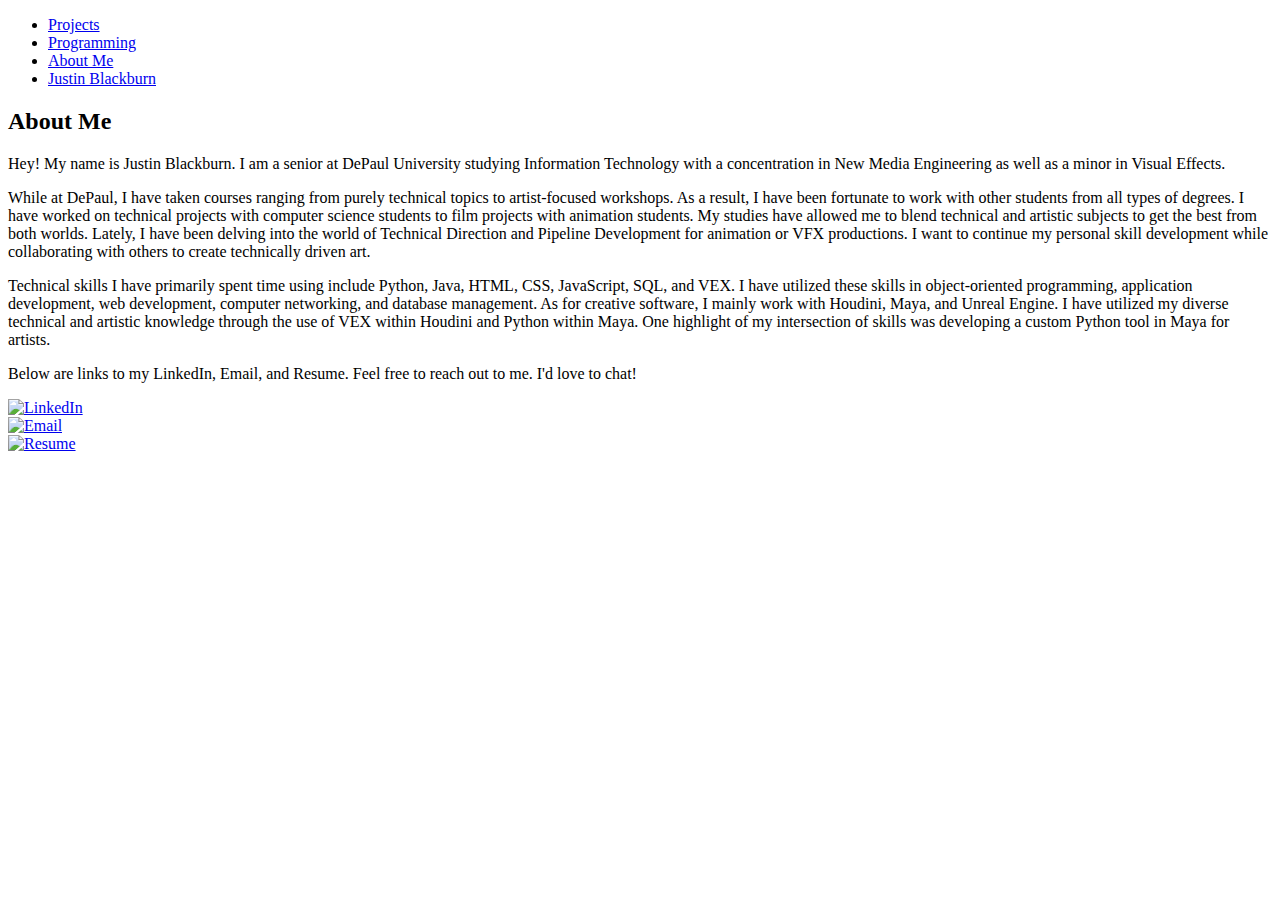
==== about_me.html @ 6c87ebe1 "Add files via upload" ====
<!DOCTYPE html>
<html lang="en">
<head>
    <meta charset="UTF-8">
    <meta http-equiv="X-UA-Compatible" content="IE=edge">
    <meta name="viewport" content="width=device-width, initial-scale=1.0">

    <title>Justin Blackburn | About Me</title>
    <link href="css/style.css" rel="stylesheet">
</head>
<body>
    <!-- header -->
    <header>
        <nav class="nav">
            <div class="navbar">
                <ul class="tabs">
                    <div class="left-container">
                        <li class="left">
                            <a href="index.html">Projects</a>
                        </li>
                        <li class="left">
                            <a href = "https://github.com/justinbdean" target = "_blank">Programming</a>
                        </li>
                        <li class="left">
                            <a href="about_me.html">About Me</a>
                        </li>
                    </div>
                    <div class = "spacer"></div>
                    <li class="center">
                        <a href="index.html">Justin Blackburn</a>
                    </li>
                    <div class="spacer"></div>
                </ul>
            </div>
        </nav>
    </header>
    <!-- text -->
    <section class="main">
        <div class = "me">
            <h2>
                About Me
            </h2>
        </div>
        <div class = 'me-text'>
            <p>
                Hey! My name is Justin Blackburn. I am a senior at DePaul University studying Information Technology with a concentration in New Media Engineering as well as a minor in Visual Effects.         
            </p>
            <p>
                While at DePaul, I have taken courses ranging from purely technical topics to artist-focused workshops. As a result, I have been fortunate to work with other students from all types of degrees. I have worked on technical projects with computer science students to film projects with animation students. My studies have allowed me to blend technical and artistic subjects to get the best from both worlds. Lately, I have been delving into the world of Technical Direction and Pipeline Development for animation or VFX productions. I want to continue my personal skill development while collaborating with others to create technically driven art. 
            </p>
            <p>
                Technical skills I have primarily spent time using include Python, Java, HTML, CSS, JavaScript, SQL, and VEX. I have utilized these skills in object-oriented programming, application development, web development, computer networking, and database management. As for creative software, I mainly work with Houdini, Maya, and Unreal Engine. I have utilized my diverse technical and artistic knowledge through the use of VEX within Houdini and Python within Maya. One highlight of my intersection of skills was developing a custom Python tool in Maya for artists. 
            </p>       
            <p>
                Below are links to my LinkedIn, Email, and Resume. Feel free to reach out to me. I'd love to chat!
            </p>
        </div>
    </section>
    <section class = "bottom">
        <li>
            <div class = "linkedin">
                <a href = "http://www.linkedin.com/in/justindblackburn" target = "_blank">
                    <img src="/img/In-White-96@2x.png" alt = "LinkedIn" title="LinkedIn" width="35" height="35">
                </a>
            </div>
        </li>
        <li>
            <div class = "mail">
                <a href="mailto:justin.dblackburn14@gmail.com" title = "Email" >
                    <img src="/img/icons8-email-100.png" alt = "Email" title = "Email" width = "35", height="35">
                </a>
            </div>
        </li>
        <li>
            <div class = "resume">
                <a href = "misc/Blackburn_Resume_24.pdf" download="Justin_Blackburn_Resume">
                    <img src="/img/icons8-file-100.png" alt = "Resume" title = "Resume" width = "35", height="35">
                </a>
            </div>
        </li>
    </section>
</body>
<script src="js/scripts.js"></script>
</html>
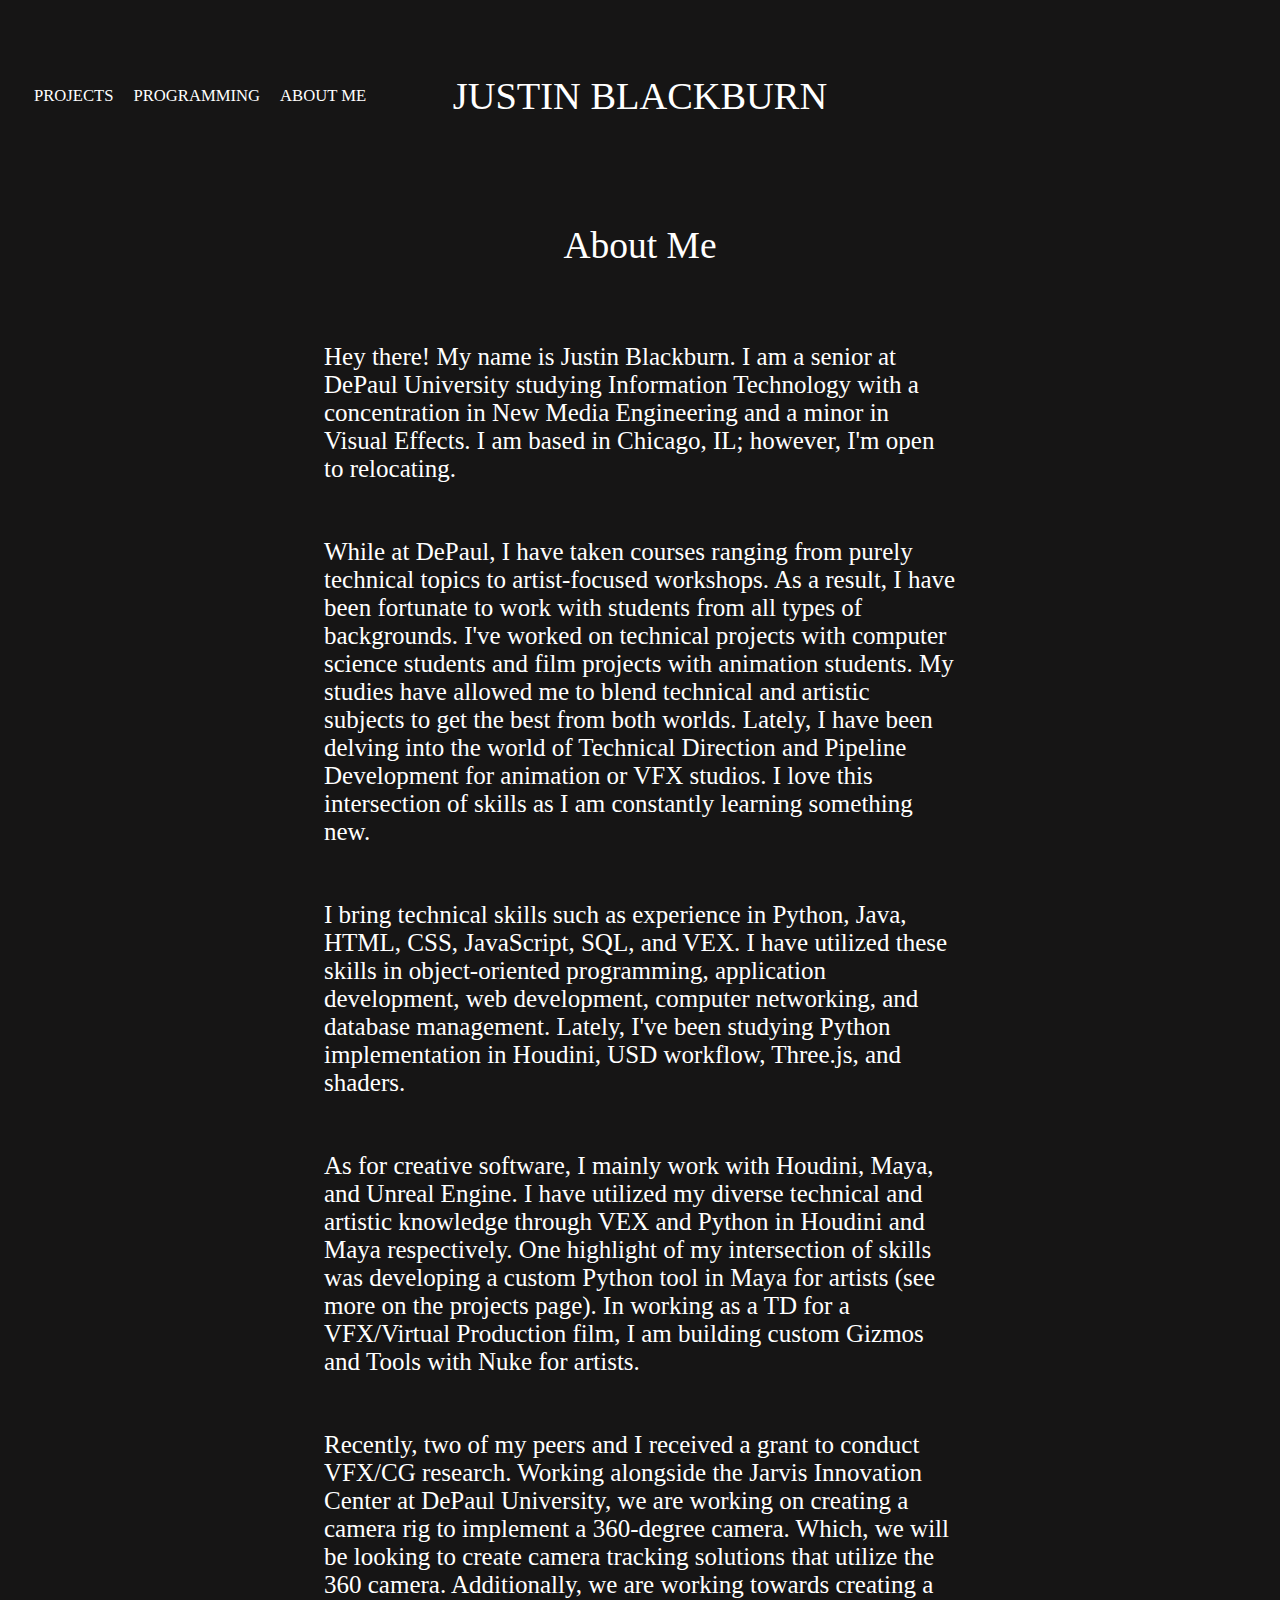
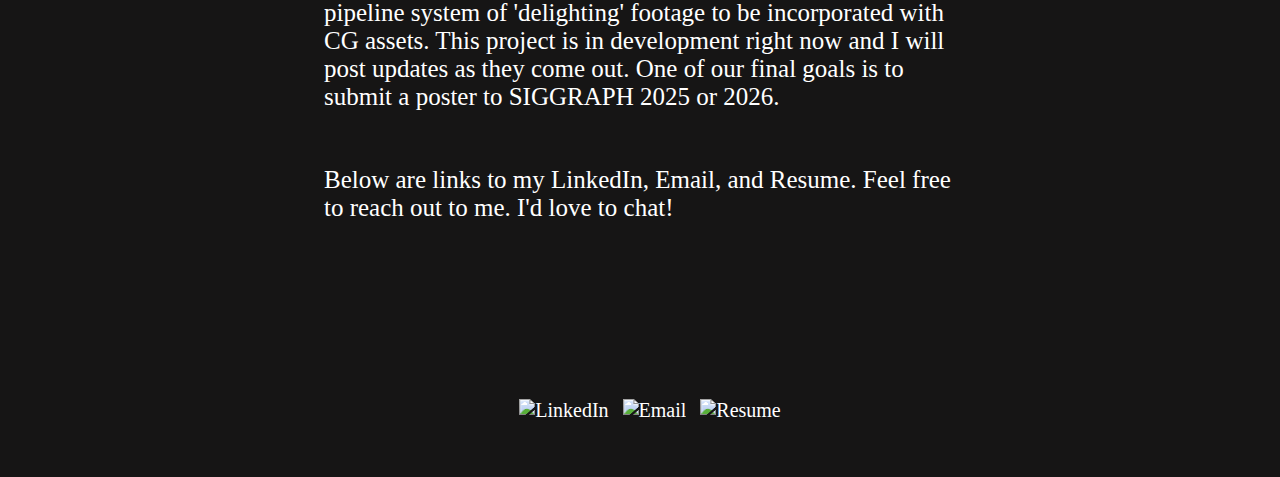
==== commit 9673be03: "Add files via upload" ====
--- a/about_me.html
+++ b/about_me.html
@@ -42,18 +42,19 @@
             </h2>
         </div>
         <div class = 'me-text'>
-            <p>
-                Hey! My name is Justin Blackburn. I am a senior at DePaul University studying Information Technology with a concentration in New Media Engineering as well as a minor in Visual Effects.         
+            <p>Hey there! My name is Justin Blackburn. I am a senior at DePaul University studying Information Technology with a concentration in New Media Engineering and a minor in Visual Effects. I am based in Chicago, IL; however, I'm open to relocating.</p>
+
+            <p>While at DePaul, I have taken courses ranging from purely technical topics to artist-focused workshops. As a result, I have been fortunate to work with students from all types of backgrounds. I've worked on technical projects with computer science students and film projects with animation students. My studies have allowed me to blend technical and artistic subjects to get the best from both worlds. Lately, I have been delving into the world of Technical Direction and Pipeline Development for animation or VFX studios. I love this intersection of skills as I am constantly learning something new. </p>
+
+            <p>I bring technical skills such as experience in Python, Java, HTML, CSS, JavaScript, SQL, and VEX. I have utilized these skills in object-oriented programming, application development, web development, computer networking, and database management. Lately, I've been studying Python implementation in Houdini, USD workflow, Three.js, and shaders. </p>
+
+            <p>As for creative software, I mainly work with Houdini, Maya, and Unreal Engine. I have utilized my diverse technical and artistic knowledge through VEX and Python in Houdini and Maya respectively. One highlight of my intersection of skills was developing a custom Python tool in Maya for artists (see more on the projects page). In working as a TD for a VFX/Virtual Production film, I am building custom Gizmos and Tools with Nuke for artists. </p>
+
+            <p> 
+                Recently, two of my peers and I received a grant to conduct VFX/CG research. Working alongside the Jarvis Innovation Center at DePaul University, we are working on creating a camera rig to implement a 360-degree camera. Which, we will be looking to create camera tracking solutions that utilize the 360 camera. Additionally, we are working towards creating a pipeline system of 'delighting' footage to be incorporated with CG assets. This project is in development right now and I will post updates as they come out. One of our final goals is to submit a poster to SIGGRAPH 2025 or 2026. 
             </p>
-            <p>
-                While at DePaul, I have taken courses ranging from purely technical topics to artist-focused workshops. As a result, I have been fortunate to work with other students from all types of degrees. I have worked on technical projects with computer science students to film projects with animation students. My studies have allowed me to blend technical and artistic subjects to get the best from both worlds. Lately, I have been delving into the world of Technical Direction and Pipeline Development for animation or VFX productions. I want to continue my personal skill development while collaborating with others to create technically driven art. 
-            </p>
-            <p>
-                Technical skills I have primarily spent time using include Python, Java, HTML, CSS, JavaScript, SQL, and VEX. I have utilized these skills in object-oriented programming, application development, web development, computer networking, and database management. As for creative software, I mainly work with Houdini, Maya, and Unreal Engine. I have utilized my diverse technical and artistic knowledge through the use of VEX within Houdini and Python within Maya. One highlight of my intersection of skills was developing a custom Python tool in Maya for artists. 
-            </p>       
-            <p>
-                Below are links to my LinkedIn, Email, and Resume. Feel free to reach out to me. I'd love to chat!
-            </p>
+
+            <p>Below are links to my LinkedIn, Email, and Resume. Feel free to reach out to me. I'd love to chat!</p>
         </div>
     </section>
     <section class = "bottom">
--- a/css/style.css
+++ b/css/style.css
@@ -0,0 +1,481 @@
+/* header */
+header {
+    height: 150px;
+    padding-top: 20px;
+}
+
+a {
+    text-decoration: none;
+    color: rgb(255, 255, 255);
+}
+a:visited{
+    text-decoration: none;
+}
+
+a:hover{
+    font-weight: bold;
+}
+
+.tabs {
+    display: flex;
+    justify-content: space-between;
+    list-style-type: none;
+    font-family: serif, sans-serif;
+    align-items: center;
+    padding-left: 1em;
+}
+
+.tabs .left-container {
+    display: flex;
+}
+
+.tabs li {
+    cursor: pointer;
+    padding: 10px 10px 10px 10px ;
+    text-transform: uppercase;
+    font-size: 1.3vw;
+}
+
+.tabs li.left {
+    text-align: center;
+}
+
+.tabs li.center {
+    text-align: center;
+    position: absolute;
+    left: 50%;
+    transform: translateX(-50%);
+    font-size: 3vw;
+}
+
+.tabs .spacer {
+    flex-grow: 1;
+}
+
+
+title {
+    text-align: center;
+}
+
+
+.navbar {
+    padding-top: 2em;
+}
+
+/* Main*/
+
+body {
+    
+    background-color: rgb(22, 21, 21);
+    color: rgb(255, 255, 255);
+    padding-bottom: 2.5rem;
+    
+}
+
+h2 {
+    text-align: center;
+    font-family:serif;
+    font-weight: normal;
+}
+
+p {
+    font-size: 25px;
+    font-family: serif;
+    margin: 0;
+    padding-left: 25%;
+    padding-right: 25%;
+    padding-top: 5px;
+    padding-bottom: 2em;
+    text-align: left;
+}
+
+
+.me {
+    font-size: 25px;
+    padding-top: 15px;
+    margin-bottom: 1em;
+    padding-bottom: 15px;
+}
+
+.me-text {
+    color: white;
+    font-size: 20px;
+    padding-bottom: 2em;
+}
+.email { 
+    font-family: 'Trebuchet MS', 'Lucida Sans Unicode', 'Lucida Grande', 'Lucida Sans', Arial, sans-serif;
+    color: gray;
+    font-weight: bold;
+}
+
+.about_proj {
+    font-size: 30px;
+}
+
+.proj_text {
+    font-weight: normal;
+    font-size: 25px;
+    margin: 10px;
+    margin-top: 10px;
+    padding-top: 40px;
+    text-align: left;
+}
+
+.proj_software {
+    font-size: 15px;
+    text-align: center;
+    font-family: serif;
+    margin: 10px;
+    margin-bottom: 15px;
+}
+
+/* images */
+
+.gallery {
+    display: grid;
+    grid-template-columns: repeat(6, 1fr);
+    grid-template-rows: repeat(4, 1fr);
+    gap: 10px;
+    width: 98%;
+    max-width: none;
+    padding-left: 1em;
+    padding-right: 1em;
+}
+
+.gallery_tool {
+    display: grid;
+    grid-template-columns: repeat(2, 1fr);
+    grid-template-rows: repeat(1, 1fr);
+    gap: 10px;
+    width: 98%;
+    max-width: none;
+    padding-left: 1em;
+    padding-right: 1em;
+}
+
+.gallery_ue {
+    display: grid;
+    grid-template-columns: repeat(3, 1fr);
+    grid-template-rows: repeat(1, 1fr);
+    gap: 10px;
+    width: 98%;
+    max-width: none;
+    padding-left: 1em;
+    padding-right: 1em;
+    padding-bottom: 3em;
+}
+
+.gallery_ue2 {
+    display: grid;
+    grid-template-columns: repeat(2, 1fr);
+    grid-template-rows: repeat(1, 1fr);
+    gap: 10px;
+    width: 98%;
+    max-width: none;
+    padding-left: 1em;
+    padding-right: 1em;
+    padding-bottom: 3em;
+}
+
+
+.gallery_vp {
+    display: grid;
+    grid-template-columns: repeat(2, 1fr);
+    grid-template-rows: repeat(2, 1fr);
+    gap: 10px;
+    width: 98%;
+    max-width: none;
+    padding-left: 1em;
+    padding-right: 1em;
+    padding-bottom: 3em;
+}
+
+.gallery_flower {
+    display: grid;
+    grid-template-columns: repeat(3, 1fr);
+    grid-template-rows: repeat(2, 1fr);
+    gap: 10px;
+    width: 98%;
+    max-width: none;
+    padding-left: 1em;
+    padding-right: 1em;
+    padding-bottom: 3em;
+}
+
+.gallery_wine {
+    display: grid;
+    grid-template-columns: repeat(3, 1fr);
+    grid-template-rows: repeat(1, 1fr);
+    gap: 10px;
+    width: 98%;
+    max-width: none;
+    padding-left: 1em;
+    padding-right: 1em;
+    padding-bottom: 3em;
+}
+
+.gallery_tool {
+    display: grid;
+    grid-template-columns: repeat(2, 1fr);
+    grid-template-rows: repeat(1, 1fr);
+    gap: 10px;
+    width: 98%;
+    max-width: none;
+    padding-left: 1em;
+    padding-right: 1em;
+}
+
+.wine1 {
+    grid-column-start: 1;
+    grid-column-end: 1;
+    grid-row-start: 1;
+    grid-row-end: 1;
+    position: relative;
+    overflow: hidden;
+}
+
+.wine3 {
+    grid-column-start: 2;
+    grid-column-end: 2;
+    grid-row-start: 1;
+    grid-row-end: 1;
+    position: relative;
+    overflow: hidden;
+}
+
+.wine4 {
+    grid-column-start: 3;
+    grid-column-end: 3;
+    grid-row-start: 1;
+    grid-row-end: 1;
+    position: relative;
+    overflow: hidden;
+}
+
+
+.gallery__img {
+    width: 100%;
+    height: 100%;
+    object-fit: cover;
+    display: block;
+} 
+
+.tool1 {
+    grid-column-start: 1;
+    grid-column-end: 1;
+    grid-row-start: 1;
+    grid-row-end: 1;
+    display: flex;
+    justify-content: self;
+    padding: 2rem;
+}
+
+.tool2 {
+    grid-column-start: 2;
+    grid-column-end: 2;
+    grid-row-start: 1;
+    grid-row-end: 1;
+    display: flex;
+    justify-content: center;
+    padding: 2rem;
+}
+
+.tool_vid_container {
+    display: flex;
+    justify-content: center;
+    align-items: center;
+}
+
+.tool_vid {
+    position:relative;
+    justify-content: center;
+    width: 75%;
+    
+}
+
+.video {
+    display: flex;
+    justify-content: center;
+    padding: 2rem;
+}
+
+
+.overlay {
+    position: absolute;
+    top: 0;
+    left: 0;
+    width: 100%;
+    height: 100%;
+    background-color: rgba(0, 0, 0, 0.5); /* Adjust opacity here */
+    color: white;
+    font-family: serif;
+    font-size: 20px;
+    display: flex;
+    align-items: center;
+    justify-content: center;
+    opacity: 0;
+    pointer-events: none; /* Prevent overlay from blocking hover */
+    transition: opacity 0.3s ease;
+}
+
+.gallery__item--1 {
+    grid-column-start: 1;
+    grid-column-end: 3;
+    grid-row-start: 1;
+    grid-row-end: 3;
+    position: relative;
+    overflow: hidden;
+}
+
+.gallery__item--1 img {
+    transition: opacity 0.3s ease;
+}
+
+.gallery__item--1:hover img {
+    opacity: .3;
+}
+
+.gallery__item--1:hover .overlay {
+    opacity: 1;
+}
+
+.gallery__item--2 {
+    grid-column-start: 3;
+    grid-column-end: 5;
+    grid-row-start: 1;
+    grid-row-end: 3;
+    position: relative;
+    overflow: hidden;
+}
+
+.gallery__item--2 img {
+    transition: opacity 0.3s ease;
+}
+
+.gallery__item--2:hover img {
+    opacity: .3;
+}
+
+.gallery__item--2:hover .overlay {
+    opacity: 1;
+}
+
+.gallery__item--3 {
+    grid-column-start: 5;
+    grid-column-end: 7;
+    grid-row-start: 1;
+    grid-row-end: 3;
+    position: relative;
+    overflow: hidden;
+}
+
+.gallery__item--3 img {
+    transition: opacity 0.3s ease;
+}
+
+.gallery__item--3:hover img {
+    opacity: .3;
+}
+
+.gallery__item--3:hover .overlay {
+    opacity: 1;
+}
+.gallery__item--4 {
+    grid-column-start: 1;
+    grid-column-end: 3;
+    grid-row-start: 3;
+    grid-row-end: 5;
+    position: relative;
+    overflow: hidden;
+}
+
+.gallery__item--4 img {
+    transition: opacity 0.3s ease;
+}
+
+.gallery__item--4:hover img {
+    opacity: .3;
+}
+
+.gallery__item--4:hover .overlay {
+    opacity: 1;
+}
+
+.gallery__item--5 {
+    grid-column-start: 3;
+    grid-column-end: 5;
+    grid-row-start: 3;
+    grid-row-end: 5;
+    position: relative;
+    overflow: hidden;
+}
+
+.gallery__item--5 img {
+    transition: opacity 0.3s ease;
+}
+
+.gallery__item--5:hover img {
+    opacity: .3;
+}
+
+.gallery__item--5:hover .overlay {
+    opacity: 1;
+}
+
+.gallery__item--6 {
+    grid-column-start: 5;
+    grid-column-end: 7;
+    grid-row-start: 3;
+    grid-row-end: 5;
+    position: relative;
+    overflow: hidden;
+}
+
+.gallery__item--6 img {
+    transition: opacity 0.3s ease;
+}
+
+.gallery__item--6:hover img {
+    opacity: .3;
+}
+
+.gallery__item--6:hover .overlay {
+    opacity: 1;
+}
+
+
+
+/*Footer*/
+
+#footer {
+    position: absolute;
+    bottom: 0;
+    width: 100%;
+    height: 2.5rem;
+}
+
+.bottom {
+    display: flex;
+    list-style-type: none;
+    font-size: 20px;
+    font-family: serif ;
+    align-items: center;
+    padding-left: 1em;
+    text-align: center;
+    padding-top: 4em;
+    padding: center;
+    justify-content: center;
+    bottom: 0;
+}
+
+.linkedin{
+    padding: 7px;
+}
+
+.mail {
+    padding: 7px;
+}
+
+.resume {
+    padding: 7px;
+}